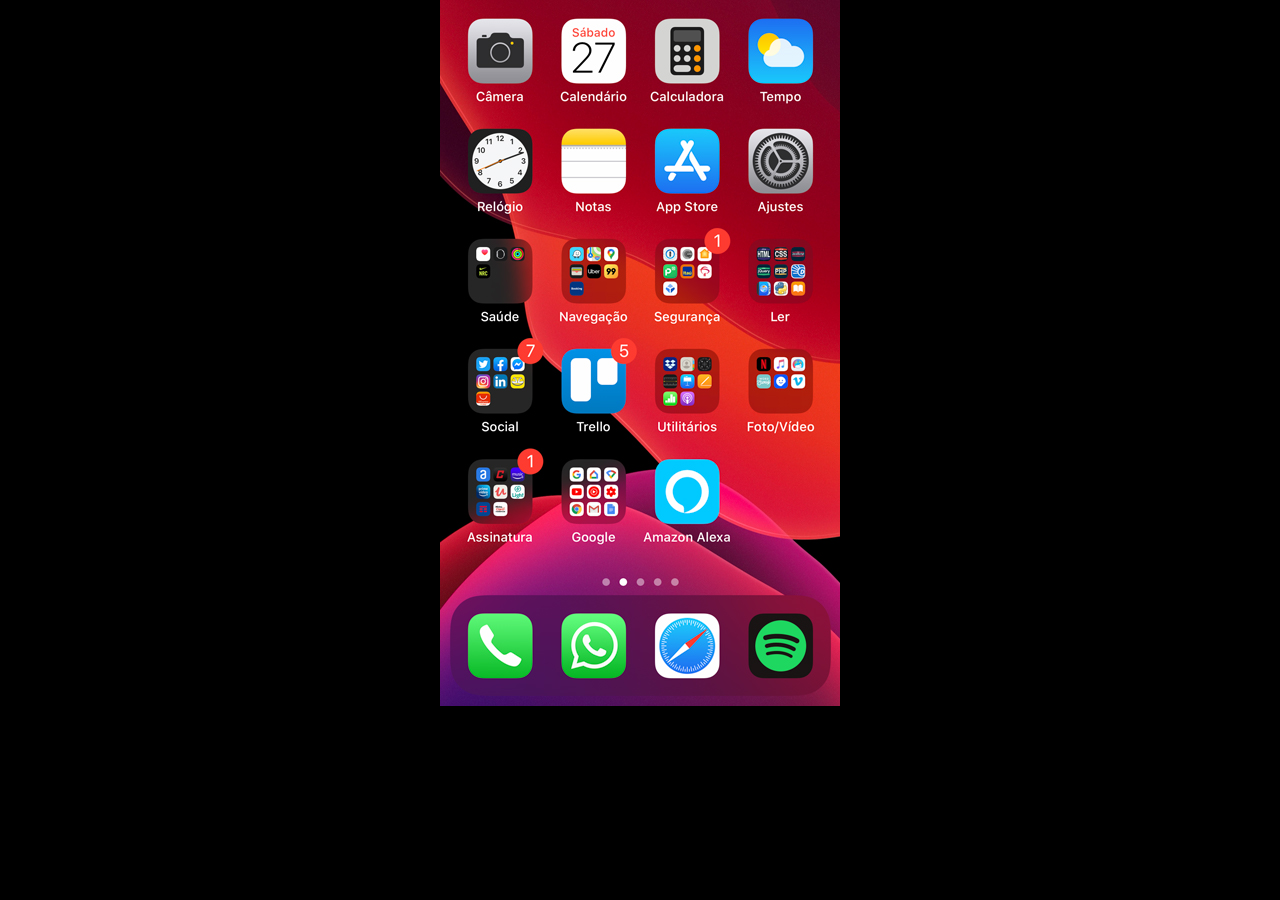
==== home.html @ 93751d6b "projredesociais" ====
<!DOCTYPE html>
<html lang="pt-br">
<head>
    <meta charset="UTF-8">
    <meta http-equiv="X-UA-Compatible" content="IE=edge">
    <meta name="viewport" content="width=device-width, initial-scale=1.0">
    <title>Home</title>
</head>
<style>
    * {
        margin: 0px;
        padding: 0px;
    }

    body {
        width: 100vw;
        height: 100vh;
        background: black url('imagens/tela-home.jpg') no-repeat top center;

    }
</style>
<body>
    
</body>
</html>
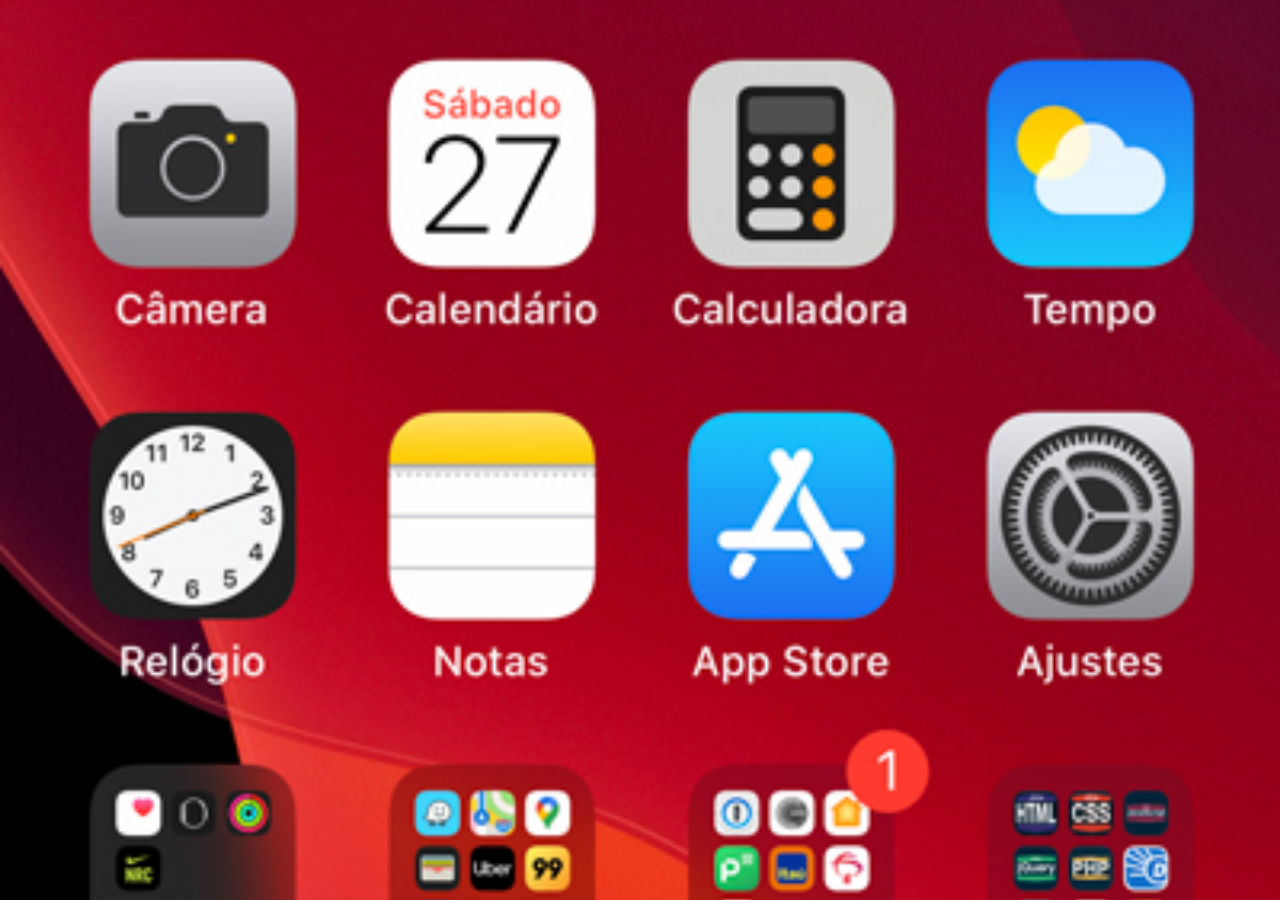
==== commit 7e11bbdf: "botoes" ====
--- a/home.html
+++ b/home.html
@@ -16,7 +16,8 @@
         width: 100vw;
         height: 100vh;
         background: black url('imagens/tela-home.jpg') no-repeat top center;
-
+        background-size: cover;
+         
     }
 </style>
 <body>
